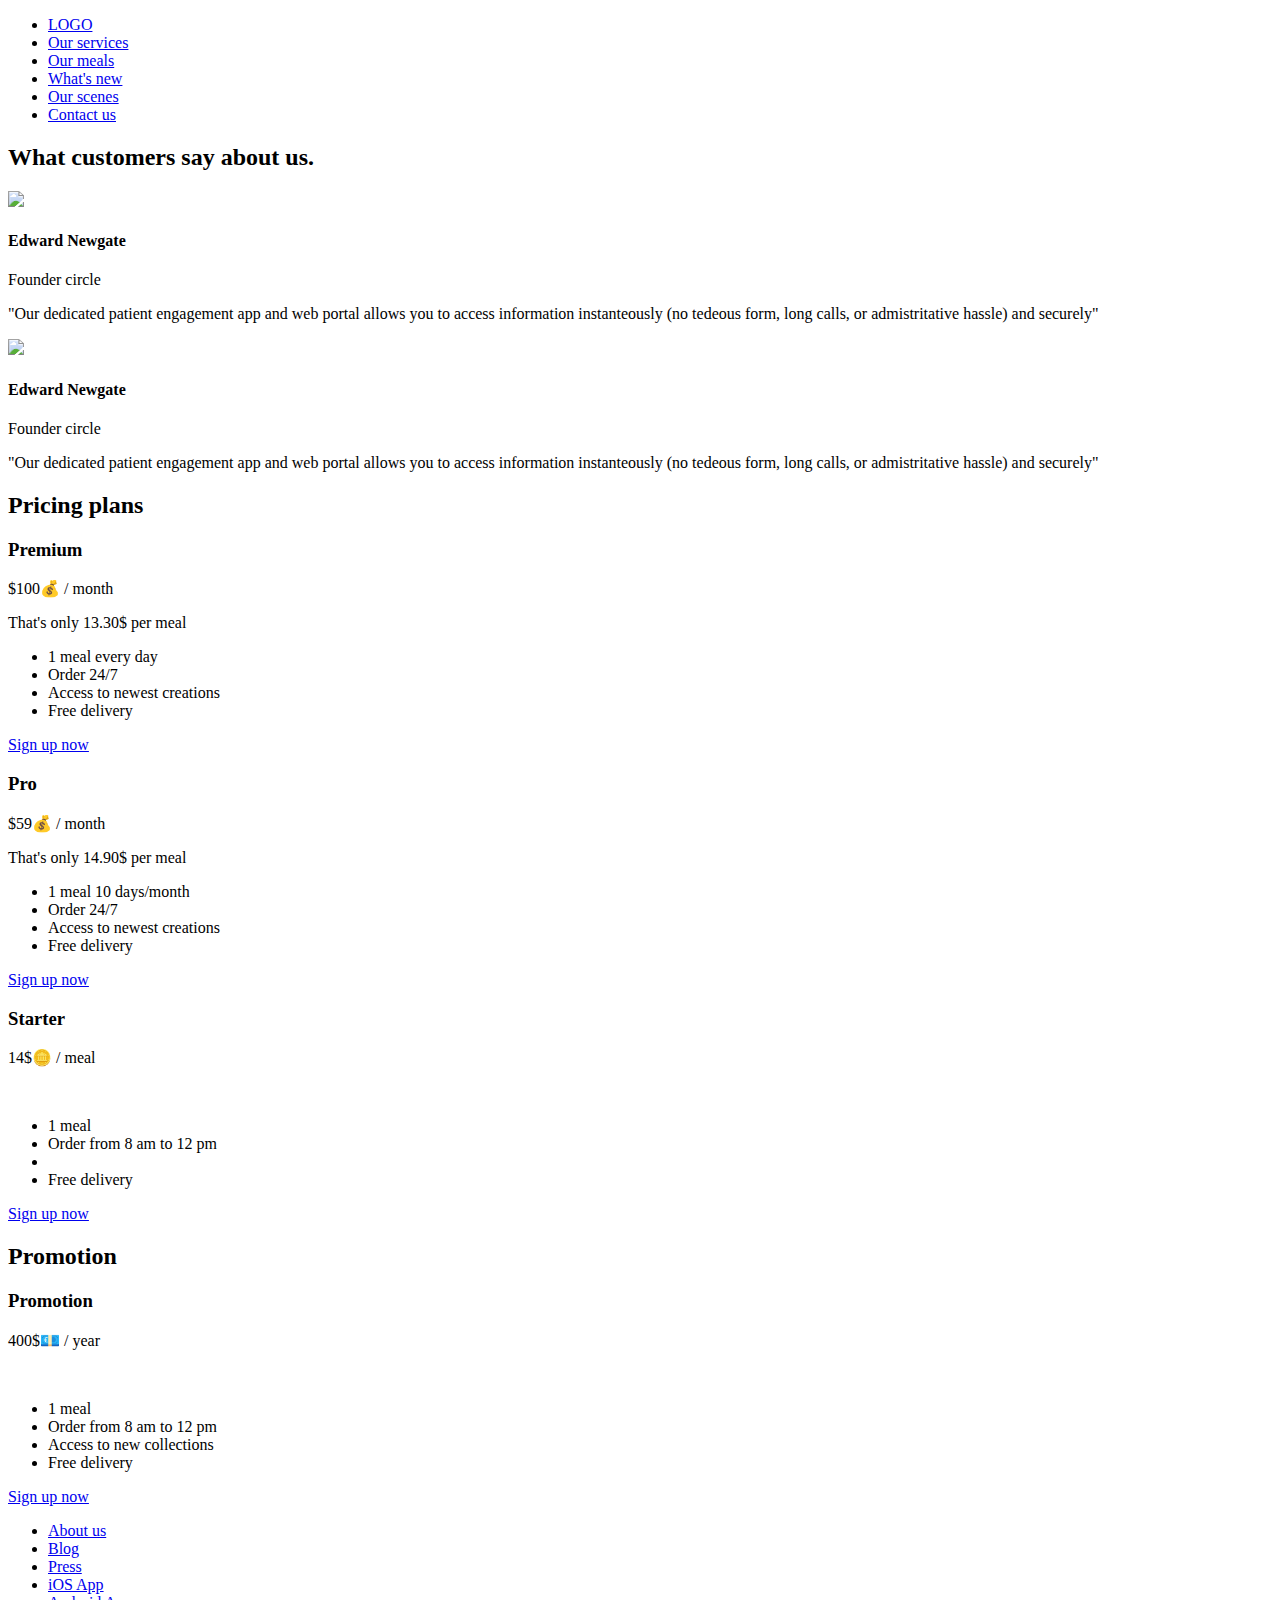
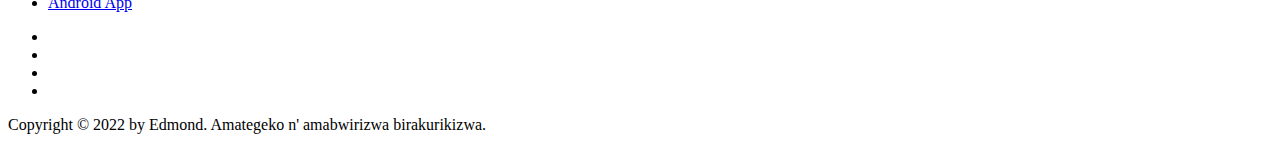
==== contact.html @ 677de70f "contact us page" ====
<!DOCTYPE html>
<html lang="en">
<head>
    <meta charset="UTF-8">
    <meta http-equiv="X-UA-Compatible" content="IE=edge">
    <meta name="viewport" content="width=device-width, initial-scale=1.0">
    <link rel="stylesheet" type="text/css" href="css/queries.css">
    <link rel="stylesheet" type="text/css" href="css/style.css">
    <title>Document</title>
</head>
<body>
    <header>
        <nav>
            <ul class="other-nav sticky">
                <li><a href="index.html">LOGO</a></li>
                <li class="middle-nav"><a href="service.html" class="for-adress">Our services</a></li>
                <li class="middle-nav"><a href="meals.html" class="for-adress">Our meals</a></li>
                <li class="middle-nav"><a href="new.html" class="for-adress">What's new</a></li>
                <li class="middle-nav"><a href="scenes.html" class="for-adress">Our scenes</a></li>
                <li><a href="contact.html">Contact us</a></li>
            </ul>
        </nav>
    </header>

    <section class="section-contact">
        <div class="row">
            <h2>What customers say about us.</h2>
            <div class="contact-underline"></div>
        </div>

        <div class="row">
            <div class="container-customer">
                <div class="col">
                    <div class="edward-founder">
                        <img src="img/Mask Group.png">
                        <div class="both-both">
                            <h4 class="edward">Edward Newgate</h4>
                            <p class="founder">Founder circle</p>
                        </div>
                    </div>
                </div>
                <div class="col">
                    <p class="comment">"Our dedicated patient engagement app and web portal allows you to access information  instanteously (no tedeous form, long calls, or admistritative hassle) and securely" </p>
                </div>
            </div>
       
            <div class="container-customer">
                <div class="col">
                    <div class="edward-founder">
                        <img src="img/Mask Group.png">
                        <div class="both-both">
                            <h4 class="edward">Edward Newgate</h4>
                            <p class="founder">Founder circle</p>
                        </div>
                    </div>
                </div>
                <div class="col">
                    <p class="comment">"Our dedicated patient engagement app and web portal allows you to access information  instanteously (no tedeous form, long calls, or admistritative hassle) and securely" </p>
                </div>
            </div>
        </div>

        <div class="row">
            <h2>Pricing plans</h2>
            <div class="contact-underline"></div>
        </div>

        <div class="row plans-flex">
            <div class="col">
                <div class="plan-box">
                    <div>
                        <h3>Premium</h3>
                        <p class="plan-price">$100💰 <span>/ month</span></p>
                        <p class="plan-price-meal">That's only 13.30$ per meal</p>
                    </div>
                    <div>
                        <ul>
                            <li>1 meal every day</li>
                            <li>Order 24/7</li>
                            <li>Access to newest creations</li>
                            <li>Free delivery</li>
                        </ul>
                    </div>
                    <div>
                        <a href="#" class="btn btn-big">Sign up now</a>
                    </div>
                </div>
            </div>
            <div class="col">
                <div class="plan-box">
                    <div>
                        <h3>Pro</h3>
                        <p class="plan-price">$59💰 <span>/ month</span></p>
                        <p class="plan-price-meal">That's only 14.90$ per meal</p>
                    </div>
                    <div>
                        <ul>
                            <li>1 meal 10 days/month</li>
                            <li>Order 24/7</li>
                            <li>Access to newest creations</li>
                            <li>Free delivery</li>
                        </ul>
                    </div>
                    <div>
                        <a href="#" class="btn btn-small">Sign up now</a>
                    </div>
                </div>
            </div>
            <div class="col">
                <div class="plan-box">
                    <div>
                        <h3>Starter</h3>
                        <p class="plan-price">14$🪙 <span>/ meal</span></p>
                        <p class="plan-price-meal">&nbsp;</p>
                    </div>
                    <div>
                        <ul>
                            <li>1 meal</li>
                            <li>Order from 8 am to 12 pm</li>
                            <li></li>
                            <li>Free delivery</li>
                        </ul>
                    </div>
                    <div>
                        <a href="#" class="btn btn-small">Sign up now</a>
                    </div>
                </div>
            </div>
        </div>

        <div class="row">
            <h2>Promotion</h2>
            <div class="contact-underline"></div>
        </div>
        <div class="row">
            <div class="prom-box">
                <div>
                    <h3>Promotion</h3>
                    <p class="plan-price">400$💶 <span>/ year</span></p>
                    <p class="plan-price-meal">&nbsp;</p>
                </div>
                <div>
                    <ul>
                        <li>1 meal</li>
                        <li>Order from 8 am to 12 pm</li>
                        <li>Access to new collections</li>
                        <li>Free delivery</li>
                    </ul>
                </div>
                <div>
                    <a href="#" class="btn btn-small">Sign up now</a>
                </div>
            </div>
        </div>
    </section>

    
    <footer>
        <div class="row">
            <div class="col">
                <ul class="footer-nav">
                    <li><a href="#">About us</a></li>
                    <li><a href="#">Blog</a></li>
                    <li><a href="#">Press</a></li>
                    <li><a href="#">iOS App</a></li>
                    <li><a href="#">Android App</a></li>
                </ul>
            </div>
            <div class="col">
                <ul class="social-links" id="contact">
                    <li><a href="#"><i class="ion-social-facebook"></i></a></li>
                    <li><a href="#"><i class="ion-social-twitter"></i></a></li>
                    <li><a href="#"><i class="ion-social-googleplus"></i></a></li>
                    <li><a href="#"><i class="ion-social-instagram"></i></a></li>
                </ul>
            </div>
        </div>
        <div class="row">
            <p>
                Copyright &copy; 2022 by Edmond. Amategeko n' amabwirizwa birakurikizwa.
            </p>
        </div>
    </footer>
   
</body>
</html>
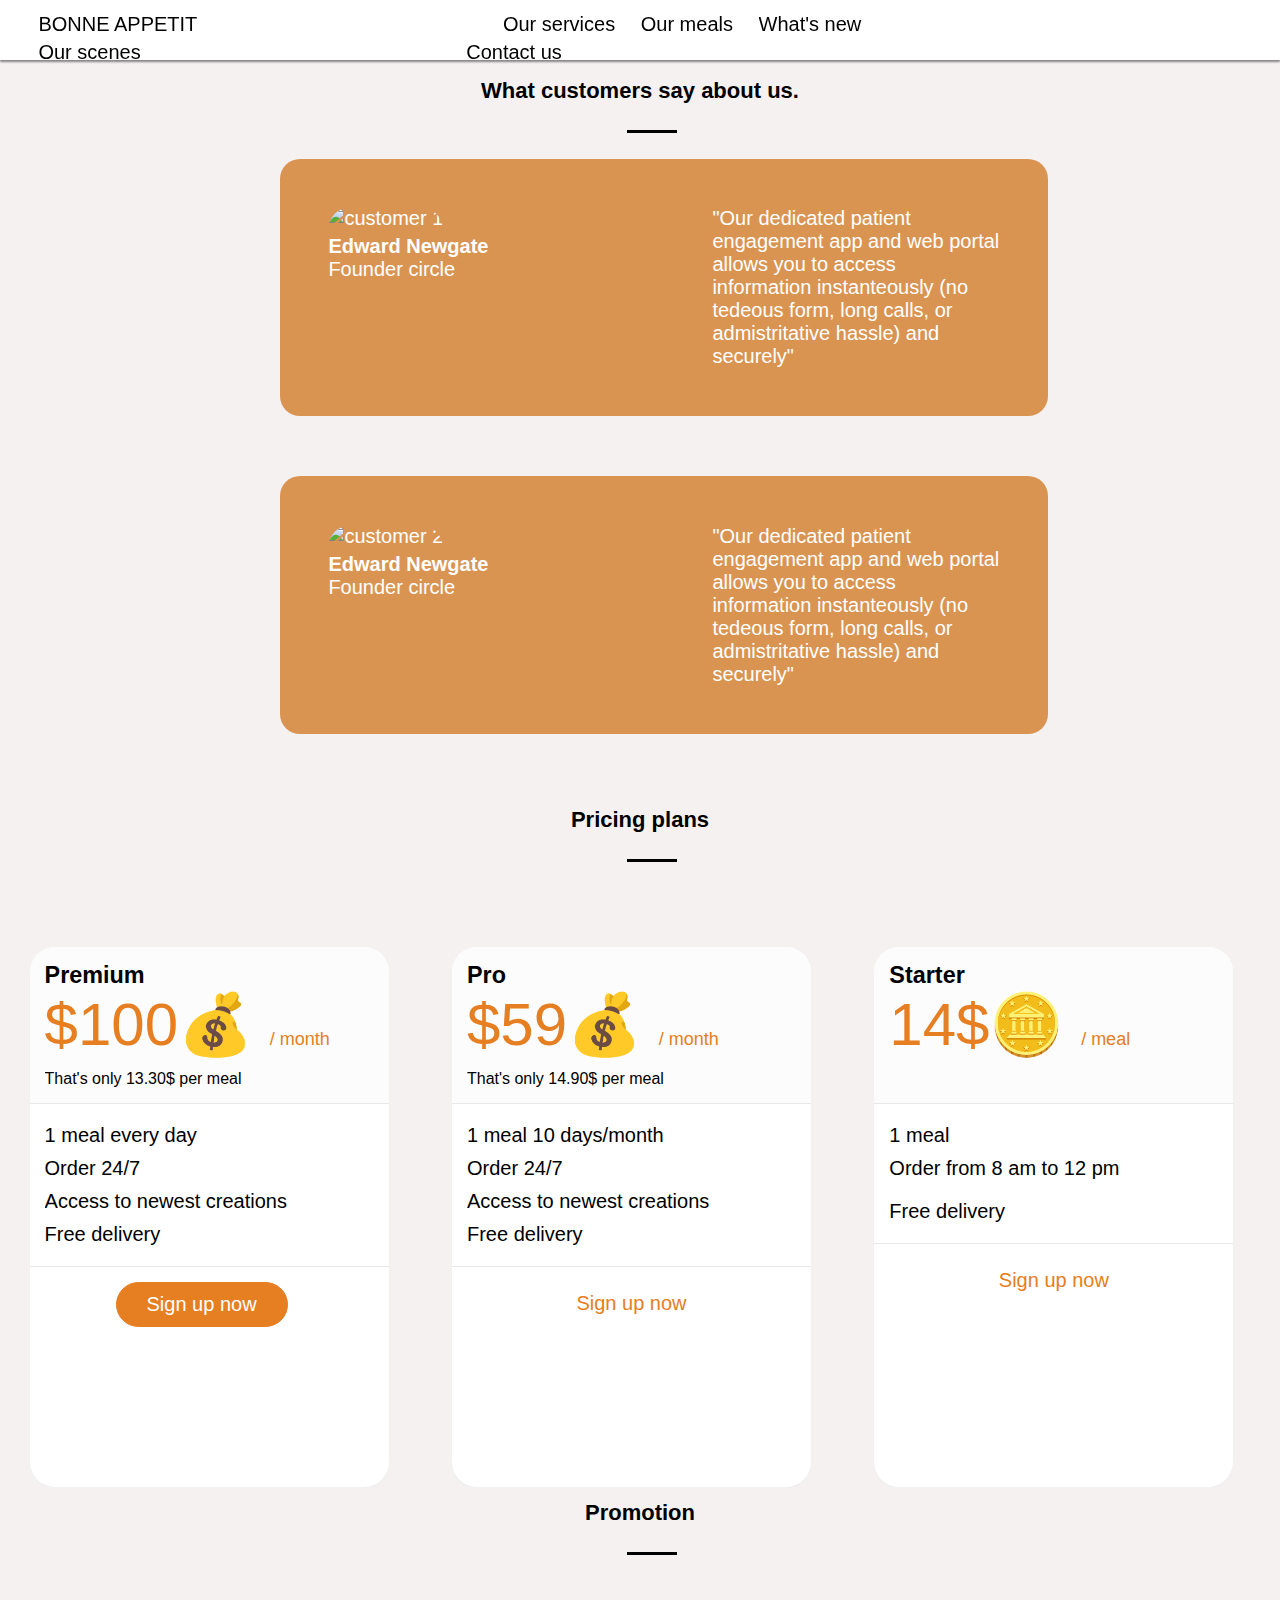
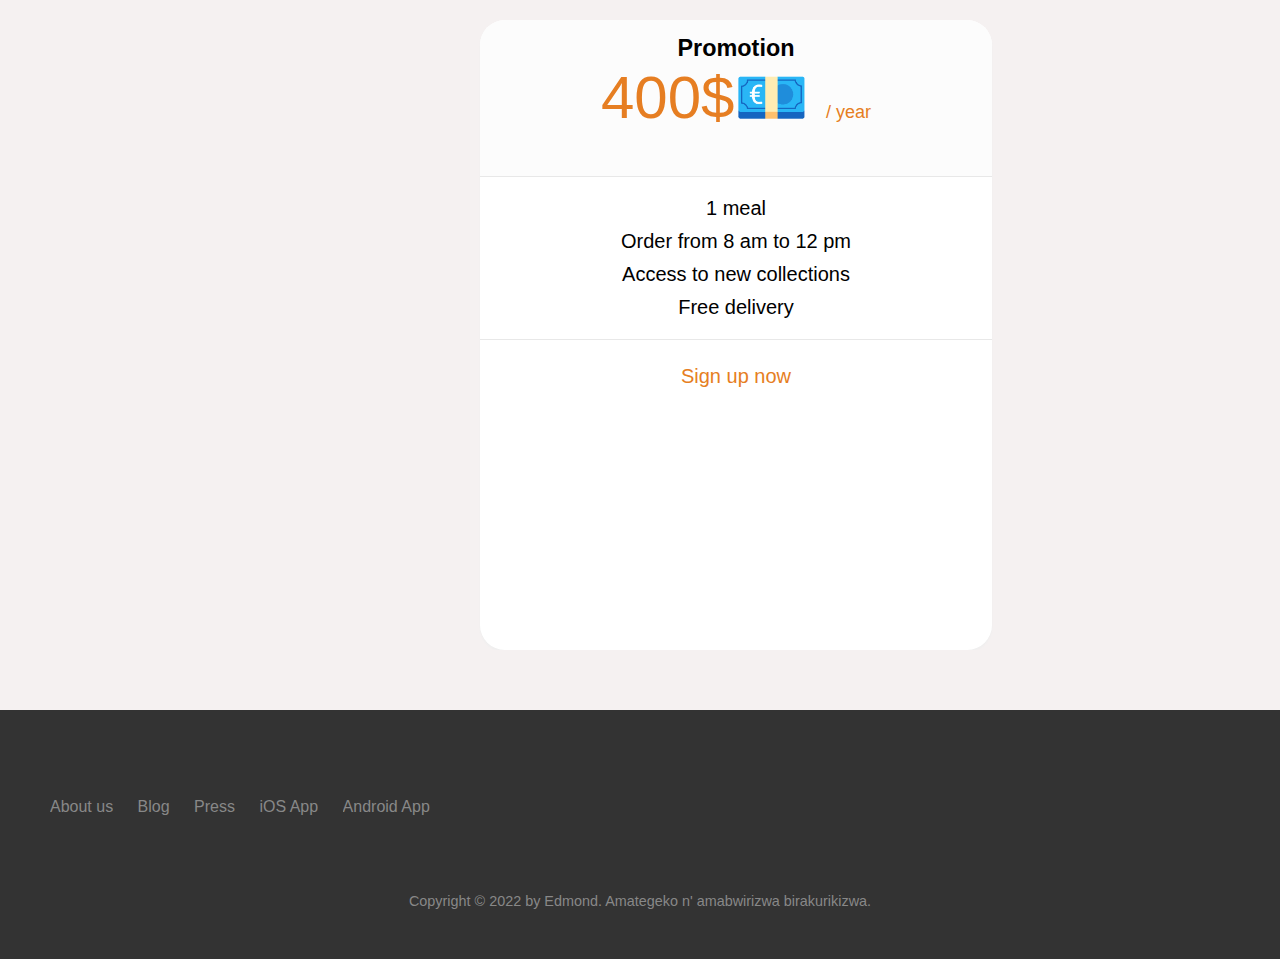
==== commit 973cba19: "removing somethings" ====
--- a/contact.html
+++ b/contact.html
@@ -6,13 +6,14 @@
     <meta name="viewport" content="width=device-width, initial-scale=1.0">
     <link rel="stylesheet" type="text/css" href="css/queries.css">
     <link rel="stylesheet" type="text/css" href="css/style.css">
+    <link rel="stylesheet" type="text/css" href="css/ionicons.min.css">
     <title>Document</title>
 </head>
 <body>
     <header>
         <nav>
             <ul class="other-nav sticky">
-                <li><a href="index.html">LOGO</a></li>
+                <li><a href="index.html">BONNE APPETIT</a></li>
                 <li class="middle-nav"><a href="service.html" class="for-adress">Our services</a></li>
                 <li class="middle-nav"><a href="meals.html" class="for-adress">Our meals</a></li>
                 <li class="middle-nav"><a href="new.html" class="for-adress">What's new</a></li>
@@ -32,10 +33,10 @@
             <div class="container-customer">
                 <div class="col">
                     <div class="edward-founder">
-                        <img src="img/Mask Group.png">
+                        <img src="img/Mask Group.png" alt="customer 1">
                         <div class="both-both">
-                            <h4 class="edward">Edward Newgate</h4>
-                            <p class="founder">Founder circle</p>
+                            <h4>Edward Newgate</h4>
+                            <p>Founder circle</p>
                         </div>
                     </div>
                 </div>
@@ -46,16 +47,16 @@
        
             <div class="container-customer">
                 <div class="col">
-                    <div class="edward-founder">
-                        <img src="img/Mask Group.png">
-                        <div class="both-both">
-                            <h4 class="edward">Edward Newgate</h4>
-                            <p class="founder">Founder circle</p>
+                    <div>
+                        <img src="img/Profile_Avatar.png" alt="customer 2">
+                        <div>
+                            <h4>Edward Newgate</h4>
+                            <p>Founder circle</p>
                         </div>
                     </div>
                 </div>
                 <div class="col">
-                    <p class="comment">"Our dedicated patient engagement app and web portal allows you to access information  instanteously (no tedeous form, long calls, or admistritative hassle) and securely" </p>
+                    <p>"Our dedicated patient engagement app and web portal allows you to access information  instanteously (no tedeous form, long calls, or admistritative hassle) and securely" </p>
                 </div>
             </div>
         </div>
@@ -132,7 +133,7 @@
             <h2>Promotion</h2>
             <div class="contact-underline"></div>
         </div>
-        <div class="row">
+        <div class="row promotion">
             <div class="prom-box">
                 <div>
                     <h3>Promotion</h3>
--- a/css/queries.css
+++ b/css/queries.css
@@ -0,0 +1,78 @@
+
+/* * Big tablet to 1200px (widths smaller taht the 1141px row) */
+/* @media only screen and (max-width:1200px) {
+    nav ul li:first-child {
+        margin-right: 12rem;
+    }
+    nav ul li:nth-child(5) {
+        margin-right: 12rem;
+    }
+} */
+
+/* Small tablets to big tablets : from 768 to 1023 */
+/* @media only screen and (max-width: 1023px) {
+    nav ul li:first-child {
+        margin-right: 9rem;
+    }
+    nav ul li:nth-child(5) {
+        margin-right: 4rem;
+    }
+    .words-header {
+        top: 50%;
+        left: 60%;
+        transform: translate(-55%,-50%);
+    }
+    .words-header h1 {
+        font-size: 140%;
+    }
+    .words-header:nth-child(2) {
+        font-size: 80%;
+    }
+}
+
+@media only screen and (max-width: 864px) {
+    nav ul li:first-child {
+        margin-right: 5rem;
+    }
+    nav ul li:nth-child(5) {
+        margin-right: 2rem;
+    }
+}
+
+@media only screen and (max-width: 742px) {
+    nav ul li:first-child {
+        margin-right: 2rem;
+    }
+    nav ul li:nth-child(5) {
+        margin-right: 1rem;
+    }
+    .words-header:nth-child(2) {
+        font-size: 70%;
+    }
+}
+@media only screen and (max-width: 663px) {
+    nav ul li:first-child {
+        margin-right: 1rem;
+    }
+    nav ul li:nth-child(5) {
+        margin-right: 1rem;
+    }
+}
+@media only screen and (max-width: 480px) {
+    
+    ul .middle-nav,
+    li:last-child {
+        display: block;
+        transform: translate(60%,-90%);
+    }
+    .words-header h1 {
+        font-size: 125%;
+    }
+    .words-header:nth-child(2) {
+        font-size: 50%;
+    }
+} 
+
+
+ */
+
--- a/css/style.css
+++ b/css/style.css
@@ -0,0 +1,770 @@
+* {
+    margin: 0;
+    padding: 0;
+    box-sizing: border-box;
+    overflow-x: hidden;
+}
+
+html {
+    background-color: rgb(245, 241, 241);
+    color: #fff;
+    font-family: 'Lato','Arial', sans-serif;
+    font-weight: 300;
+    font-size: 20px;
+}
+
+.official-header {
+    background-image: linear-gradient(rgba(54, 50, 50, 0.7),rgba(54, 50, 50, 0.7)), url(../img/header1.jpg);
+    background-size: cover;
+    background-position: center;
+    height: 100vh;
+    background-attachment: fixed;
+}
+
+.clearfix {zoom: 1;}
+.clearfix:after {
+    content: '.';
+    clear: both;
+    display: block;
+    height: 0;
+    visibility: hidden;
+}
+
+nav {
+   width: 100%;
+    padding-top: 2rem;
+    padding-left: 3rem;
+}
+nav .main-nav li {
+    display: inline-block;
+}
+
+nav .other-nav li {
+    color: #000;
+    display: inline-block;
+}
+
+.other-nav li a {
+    color: #000;
+}
+
+.middle-nav {
+    padding-right: 1rem;
+    /* transform: translate(60%,20%); */
+}
+
+nav ul li:first-child {
+    margin-right: 15rem;
+}
+nav ul li:nth-child(5) {
+    margin-right: 15rem;
+}
+/* nav ul li:last-child {
+    transform: translate(80%,20%);
+} */
+
+ul li a {
+    text-decoration: none;
+    color: #fff;
+}
+
+
+
+/*   sticky navi*/
+.sticky {
+    position: fixed;
+    top: 0;
+    left: 0;
+    height: 3rem;
+    padding-top: 1%;
+    padding-left: 3%;
+    width: 100%;
+    background-color: rgba(255, 255 ,255 , 0.98);
+    box-shadow: 0 2px 2px #858484;
+    /* z-index: 9999; */
+}
+.sticky .main-nav {
+    float: right;
+    list-style: none;
+    margin-top: 18px;
+}
+
+
+
+
+
+
+.words-header {
+    position: absolute;
+    width: 100%;
+    top: 50%;
+    left: 60%;
+    transform: translate(-45%,-20%);
+}
+
+.words-header h1 {
+    margin-bottom: 0.5rem;
+}
+
+.words-header:nth-child(2) {
+    margin-top: 1.87rem;
+}
+
+
+
+
+.row {
+    width: 100%;
+}
+
+
+
+/*---------------------------*/
+/*------section-services-------*/
+/*----------------------------*/
+
+.section-services {
+    background-color: rgb(245, 241, 241);
+    color: #000;
+    margin-bottom: 4rem;
+}
+
+
+
+.section-services .heading-services {
+    padding: 1.25rem 3.1rem;
+    transform: translate(40%,20%);
+}
+.heading-underline {
+    width: 2rem;
+    height: 0.12rem;
+    background-color: black;
+    margin: 1rem auto 0;
+    transform: translate(30px);
+}
+.long-copy {
+    padding-left: 10%;
+    padding-top: 3%;
+    opacity: 95%;
+    margin-bottom: 1.5rem;
+}
+
+.box-service .col {
+    width: 25%;
+    margin: 0.62rem;
+    justify-content: center;
+}
+.section-services .box-service {
+    display: flex;
+    width: 80%;
+    justify-content: center;
+    margin: 30px 0 0px 120px;
+}
+
+.re-img {
+    width: 100%;
+}
+/* width: 100%;
+    height: 50%;
+    overflow: hidden;
+} */
+.re-img img {
+    width: 100%;
+    height: 100%;
+    object-fit: cover;
+
+}
+.col .service-box{
+    /* flex: 4; */
+    border-radius: 10px;
+    width: 100%;
+    background-color: #ffffff;
+    padding: 5%;
+    box-shadow: 0 2px 2px #e6e3e3;
+}
+.col img {
+    border-top-left-radius: 30px;
+    border-top-right-radius: 30px;
+}
+ 
+.col:hover {
+    opacity: 1;
+    transform: scale(1.01);
+    z-index: -1;
+}
+
+/*---------------------------*/
+/*------section-meals-------*/
+/*----------------------------*/
+
+
+
+
+.section-meals {
+    padding: 0;
+}
+.meals-showcase {
+    width: 100%;
+    overflow-y: hidden;
+}
+.meals-showcase li {
+    display: block;
+    float: left;
+    width: 25%;
+}
+
+.meal-photo {
+    width: 100%;
+    margin: 0;
+    overflow: hidden;
+    background-color: #000;
+}
+.meal-photo img {
+    opacity: 0.7;
+    width: 100%;
+    height: 15rem;
+    transform: scale(1.15);
+    transition: transform 1s, opacity 1s;
+}
+.meal-photo img:hover {
+    opacity: 1;
+    transform: scale(1.03);
+}
+
+/*---------------------------*/
+/*------section-recipes-------*/
+/*----------------------------*/
+
+.section-recipes {
+    margin-top: 5%;
+    color: #000;
+    margin-bottom: 5%;
+}
+.section-recipes h2 {
+    text-align: center;
+    margin-bottom: 2%;
+}
+
+.recipes-underline {
+    height: 0.15rem;
+    width: 2.5rem;
+    background-color: #000000;
+    margin-left: 47%;
+    margin-top: 0rem;
+    margin-bottom: 4%;
+}
+
+
+
+
+.div-specify h3 {
+    opacity: 80%;
+    text-align: center;
+}
+
+.section-recipes .recipes-flex {
+    display: flex;
+    width: 80%;
+    height: 50vh;
+    justify-content: center;
+    margin: 30px 0 0px 160px;
+}
+
+.section-recipes .col {
+    width: 25%;
+    /* z-index: -1; */
+    margin: 10px;
+    justify-content: center;
+    
+}
+
+.section-recipes .inside-recipe {
+    border-radius: 0px 10px;
+    width: 100%;
+    height: 50%;
+    background-color: #ffffff;
+    padding: 8%;
+    box-shadow: 0 2px 2px #e6e3e3;
+}
+
+.col .recipe-img {
+    border-radius: 15px 15px 0px 0px;
+    width: 100%;
+    height: 50%;
+    overflow: hidden;
+}
+.recipe-img img {
+    width: 100%;
+    height: 100%;
+    object-fit: cover;
+    /* overflow: hidden; */
+    /* 9 */
+}
+
+
+/* .section-recipes img {
+    border-top-left-radius: 30px;
+    border-top-right-radius: 30px;
+    transform: scale(1);
+    transition: transform 1s, opacity 1s;
+}
+.section-recipes img:hover {
+    opacity: 1;
+    transform: scale(1.1);
+    border-top-left-radius: 30px;
+    border-top-right-radius: 30px;
+} */
+
+/*---------------------------*/
+/*------section-night-------*/
+/*----------------------------*/
+/* 
+
+.section-night {
+    background-image: linear-gradient(rgba(0, 0, 0, 0.8), rgba(0, 0, 0, 0.85)), url(../img/party.jpg);
+    background-size: cover;
+    color: #fff;
+    background-attachment: fixed;
+    height: 50vh;
+} */
+
+
+/*---------------------------*/
+/*------section-new-------*/
+/*----------------------------*/
+
+.section-new {
+    margin-top: 5%;
+    color: #000;
+}
+.section-new h2 {
+    text-align: center;
+    margin-bottom: 2%;
+}
+
+.new-underline {
+    height: 0.15rem;
+    width: 2.5rem;
+    background-color: #000000;
+    margin-left: 49%;
+    margin-top: 0rem;
+    margin-bottom: 4%;
+}
+
+
+.section-new .div-divide {
+    display: flex;
+    /* width: 100%; */
+    border-radius: 20px;
+    width: 80%;
+    background-color: #fff;
+    color: #000;
+    height: 400px;
+    /* height: 40%; */
+    /* padding: 5%;
+    padding: 5%; */
+    margin-left: 10%;
+    margin-bottom: 3%;
+}
+.new-span {
+    width: 50%;
+    /* padding: 5%; */
+    overflow: hidden;
+}
+
+
+.new-span img {
+    width: 100%;
+    height: 100%;
+    object-fit: cover;
+    justify-content: center;
+    text-align: center;
+}
+.new-span h2 {
+    text-align: center;
+}
+
+.div-divide .new-words {
+    padding: 6% 4%;
+}
+
+/*---------------------------*/
+/*------section-scenes-------*/
+/*----------------------------*/
+
+
+.section-scenes {
+    margin-top: 2%;
+    color: #000;
+}
+
+
+.scene-underline {
+    height: 0.15rem;
+    width: 2.5rem;
+    background-color: #000000;
+    margin-left: 49%;
+    margin-top: 0rem;
+    margin-bottom: 2%;
+}
+
+
+.section-scenes h2 {
+    text-align: center;
+    margin-top: 1%;
+    margin-bottom: 2%;
+}
+
+.section-scenes .scenes-teach {
+    border-radius: 20px;
+    /* height: 90%;
+    width: 80%; */
+    margin-left: 11rem;
+    margin-bottom: 4rem;
+    background-color: #fff;
+    width: 70%;
+    color: #000;
+    height: 100%;
+}
+
+.div-learn h2 {
+    padding: 0.5rem;
+    margin-bottom: 1rem;
+}
+
+.teach-words {
+    padding: 1.8rem;
+}
+
+.div-teach {
+    display: flex;
+    width: 100%;
+}
+.div-teach .divto-teach {
+    width: 50%;
+    overflow-y: hidden;
+    /* height: 80%; */
+}
+.divto-teach img {
+    width: 100%;
+    height: 100%;
+    object-fit: cover;
+    justify-content: center;
+    text-align: center;
+}
+
+
+
+/*---------------------------*/
+/*------section-contact-------*/
+/*----------------------------*/
+
+
+.section-contact {
+    margin-top: 2%;
+    color: #000;
+}
+
+
+.contact-underline {
+    height: 0.15rem;
+    width: 2.5rem;
+    background-color: #000000;
+    margin-left: 49%;
+    /* margin-top: 0rem; */
+    margin-bottom: 2%;
+}
+
+
+.section-contact h2 {
+    text-align: center;
+    margin-top: 1%;
+    margin-bottom: 2%;
+    font-size: 110%;
+}
+.container-customer {
+    display: flex;
+    /* width: 60%; */
+    border-radius: 20px;
+    width: 60%;
+    /* width: 80%; */
+    background-color: #da9452;
+    color: #ffffff;
+    height: 40%;
+    margin-left: 14rem;
+    margin-bottom: 3rem;
+    /* padding-left: 5%;
+    padding-bottom: 5%; */
+    /* margin-left: 10%;
+    margin-bottom: 3%; */
+}
+
+.container-customer .col {
+    padding: 5%;
+    width: 50%;
+    margin: 10px;
+    justify-content: center;
+}
+/* .customer-space {
+    margin-top: ;
+} */
+
+
+.plans-flex {
+    margin-top: 3rem;
+    display: flex;
+    width: 100%;
+    overflow: hidden;
+}
+
+.plans-flex .col {
+    width: 33%;
+    height: 60vh;
+}
+
+
+.section-plans {
+    background-color: #f4f4f4;
+}
+.plan-box {
+    background-color: #fff;
+    border-radius: 25px;
+    height: 100%;
+    width: 85%;
+    margin-left: 7%;
+    box-shadow: 0 2px 2px #efefef;
+}
+.plan-box div {
+    padding: 15px;
+    border-bottom: 1px solid #e8e8e8;
+}
+
+.plan-box div:first-child {
+    background-color: #fcfcfc;
+    border-top-left-radius: 5px;
+    border-top-right-radius: 5px;
+}
+
+.plan-box div:last-child {
+    text-align: center;
+    border: 0;
+
+}
+
+.plan-price {
+    font-size: 300%;
+    margin-bottom: 10px;
+    font-weight: 100;
+    color: #e67e22;
+}
+
+.plan-price span {
+    font-size: 30%;
+    font-weight: 300;
+    
+}
+
+.plan-price-meal {
+    font-size: 80%;
+}
+
+.plan-box ul {
+    list-style: none;
+}
+.plan-box ul li {
+    padding: 5px 0;
+} 
+
+
+.prom-box {
+    background-color: #fff;
+    border-radius: 25px;
+    height: 70vh;
+    text-align: center;
+    width: 40%;
+    margin-left: 24rem;
+    margin-top: 2rem;
+    box-shadow: 0 2px 2px #efefef;
+}
+.promotion {
+    background-image: url(img/party.jpg);
+}
+
+
+.prom-box ul {
+    list-style: none;
+}
+.prom-box ul li {
+    padding: 5px 0;
+}
+
+.prom-box div {
+    padding: 15px;
+    border-bottom: 1px solid #e8e8e8;
+}
+
+.prom-box div:first-child {
+    background-color: #fcfcfc;
+    border-top-left-radius: 5px;
+    border-top-right-radius: 5px;
+}
+
+.prom-box div:last-child {
+    text-align: center;
+    border: 0;
+}
+
+
+.edward-founder img {
+    width: 30%;
+}
+
+/*------------------------------*/
+/*BUTTONS*/
+/*------------------------------*/
+
+.btn:link,
+.btn:visited,
+input[type=submit] {
+    display: inline-flex;
+    padding: 10px 30px;
+    font-weight: 300;
+    text-decoration: none;
+    border-radius: 200px;
+    transition: background-color 0.2s, border 0.2s, color 0.2s;
+}
+
+.btn-big:link,
+.btn-big:visited,
+input[type=submit] {
+    background-color: #e67e22;
+    border: 1px solid #e67e22;
+    color: #fff;
+    margin-right: 15px;
+}
+.btn-small:link,
+.btn-small:visited {
+    background-color: 1px solid #e67e22;
+    color: #e67e22;
+}
+.btn:hover,
+.btn:active,
+input[type=submit]:hover,
+input[type=submit]:active {
+    background-color: #cf6d17;
+}
+.btn-small:hover,
+.btn-small:active {
+    border: 1px solid #cf6d17;
+    color: #fff;
+}
+
+
+
+
+
+/*---------------------------*/
+/*------footer-------*/
+/*----------------------------*/
+
+footer {
+    background-color: #333;
+    padding: 50px;
+    margin-top: 3rem;
+    font-size: 80%;
+
+}
+
+.footer-nav {
+    list-style: none;
+    float: left;
+}
+
+.social-links {
+    list-style: none;
+    float: right;
+}
+
+.footer-nav li,
+.social-links li {
+    display: inline-block;
+    margin-right: 20px;
+
+}
+
+.footer-nav li:last-child,
+.social-links li:last-child {
+    margin-right: 0;
+    margin-top: 10%;
+}
+
+
+.footer-nav li a:link,
+.footer-nav li a:visited,
+.social-links li a:link,
+.social-links li a:visited {
+    text-decoration: none;
+    border: none;
+    color: #888; 
+    transition: color 0.5s;
+}
+
+.footer-nav li a:hover,
+.footer-nav li a:active {
+    color: #ddd;
+}
+
+.social-links li a:link,
+.social-links li a:visited {
+    font-size: 180%;
+}
+
+.ion-social-facebook,
+.ion-social-twitter,
+.ion-social-googleplus,
+.ion-social-instagram {
+    transition: color 0.5s;
+}
+
+
+
+.ion-social-facebook:hover {
+    color: #3b5998;
+}
+
+.ion-social-twitter:hover {
+    color: #00aced;
+}
+
+.ion-social-googleplus:hover {
+    color: #dd4d39;
+}
+
+.ion-social-instagram:hover {
+    color: #517fa4;
+}
+
+
+footer p {
+    color: #888;
+    text-align: center;
+    font-size: 90%;
+    margin-top: 20px;
+}
+
+
+@media only screen and (min-width: 480px) {
+    
+    .section-services{
+        width: 100vw;
+    }  
+    .section-services .box-service{
+        width: 90%;
+        display: flex;
+        justify-content: center;
+    }
+  .section-services .box-service .col{
+      width: 70%;
+      margin: 2rem;
+  }
+}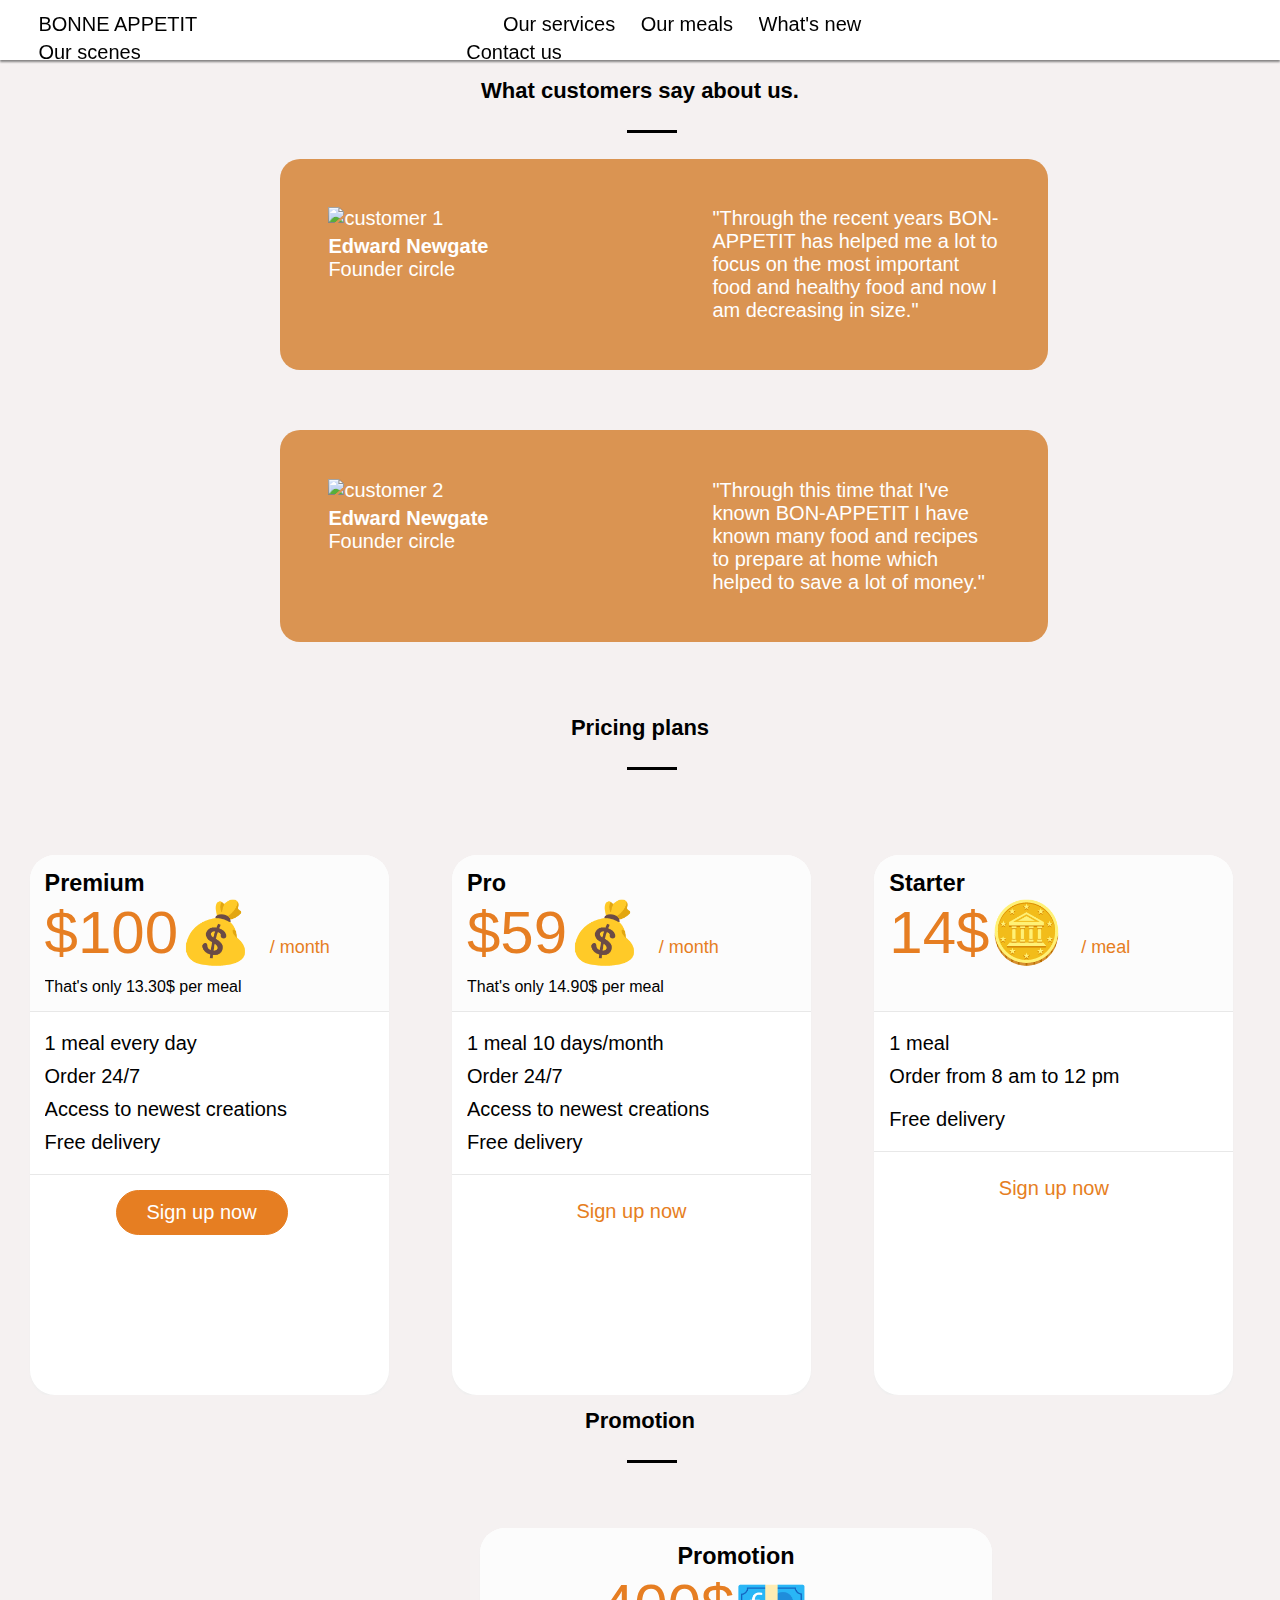
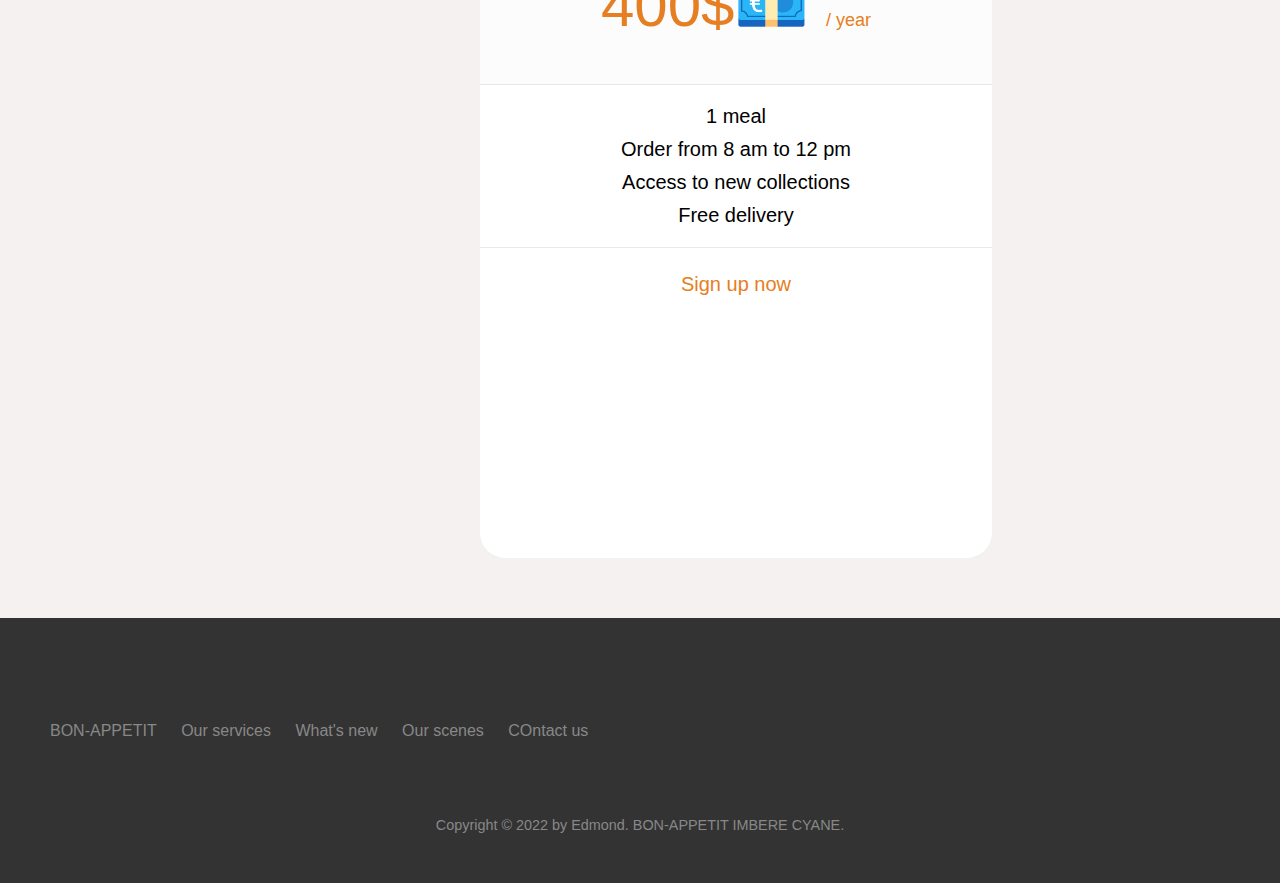
==== commit 757a9c5a: "final" ====
--- a/contact.html
+++ b/contact.html
@@ -41,7 +41,7 @@
                     </div>
                 </div>
                 <div class="col">
-                    <p class="comment">"Our dedicated patient engagement app and web portal allows you to access information  instanteously (no tedeous form, long calls, or admistritative hassle) and securely" </p>
+                    <p>"Through the recent years BON-APPETIT has helped me a lot to focus on the most important food and healthy food and now I am decreasing in size." </p>
                 </div>
             </div>
        
@@ -56,7 +56,7 @@
                     </div>
                 </div>
                 <div class="col">
-                    <p>"Our dedicated patient engagement app and web portal allows you to access information  instanteously (no tedeous form, long calls, or admistritative hassle) and securely" </p>
+                    <p>"Through this time that I've known BON-APPETIT I have known many food and recipes to prepare at home which helped to save a lot of money." </p>
                 </div>
             </div>
         </div>
@@ -160,11 +160,11 @@
         <div class="row">
             <div class="col">
                 <ul class="footer-nav">
-                    <li><a href="#">About us</a></li>
-                    <li><a href="#">Blog</a></li>
-                    <li><a href="#">Press</a></li>
-                    <li><a href="#">iOS App</a></li>
-                    <li><a href="#">Android App</a></li>
+                    <li><a href="index.html">BON-APPETIT</a></li>
+                    <li><a href="service.html">Our services</a></li>
+                    <li><a href="new.html">What's new</a></li>
+                    <li><a href="scenes.html">Our scenes</a></li>
+                    <li><a href="contact.html">COntact us</a></li>
                 </ul>
             </div>
             <div class="col">
@@ -178,7 +178,7 @@
         </div>
         <div class="row">
             <p>
-                Copyright &copy; 2022 by Edmond. Amategeko n' amabwirizwa birakurikizwa.
+                Copyright &copy; 2022 by Edmond. BON-APPETIT IMBERE CYANE.
             </p>
         </div>
     </footer>
--- a/css/queries.css
+++ b/css/queries.css
@@ -1,16 +1,16 @@
 
 /* * Big tablet to 1200px (widths smaller taht the 1141px row) */
-/* @media only screen and (max-width:1200px) {
+@media only screen and (max-width:1200px) {
     nav ul li:first-child {
         margin-right: 12rem;
     }
     nav ul li:nth-child(5) {
         margin-right: 12rem;
     }
-} */
+}
 
 /* Small tablets to big tablets : from 768 to 1023 */
-/* @media only screen and (max-width: 1023px) {
+@media only screen and (max-width: 1023px) {
     nav ul li:first-child {
         margin-right: 9rem;
     }
@@ -74,5 +74,5 @@
 } 
 
 
- */
 
+
--- a/css/style.css
+++ b/css/style.css
@@ -50,7 +50,6 @@
 
 .middle-nav {
     padding-right: 1rem;
-    /* transform: translate(60%,20%); */
 }
 
 nav ul li:first-child {
@@ -59,9 +58,7 @@
 nav ul li:nth-child(5) {
     margin-right: 15rem;
 }
-/* nav ul li:last-child {
-    transform: translate(80%,20%);
-} */
+
 
 ul li a {
     text-decoration: none;
@@ -79,9 +76,9 @@
     padding-top: 1%;
     padding-left: 3%;
     width: 100%;
+    z-index: 1;
     background-color: rgba(255, 255 ,255 , 0.98);
     box-shadow: 0 2px 2px #858484;
-    /* z-index: 9999; */
 }
 .sticky .main-nav {
     float: right;
@@ -98,7 +95,7 @@
     position: absolute;
     width: 100%;
     top: 50%;
-    left: 60%;
+    left: 55%;
     transform: translate(-45%,-20%);
 }
 
@@ -140,7 +137,7 @@
     height: 0.12rem;
     background-color: black;
     margin: 1rem auto 0;
-    transform: translate(30px);
+    transform: translate(1px);
 }
 .long-copy {
     padding-left: 10%;
@@ -156,18 +153,17 @@
 }
 .section-services .box-service {
     display: flex;
-    width: 80%;
+    width: 100%;
     justify-content: center;
-    margin: 30px 0 0px 120px;
+    margin: 30px 0 0px 30px;
 }
 
 .re-img {
-    width: 100%;
-}
-/* width: 100%;
-    height: 50%;
-    overflow: hidden;
-} */
+    height: 70%;
+    overflow-y: hidden;
+}
+
+
 .re-img img {
     width: 100%;
     height: 100%;
@@ -175,14 +171,13 @@
 
 }
 .col .service-box{
-    /* flex: 4; */
     border-radius: 10px;
     width: 100%;
     background-color: #ffffff;
     padding: 5%;
     box-shadow: 0 2px 2px #e6e3e3;
 }
-.col img {
+.col .family-img {
     border-top-left-radius: 30px;
     border-top-right-radius: 30px;
 }
@@ -190,7 +185,7 @@
 .col:hover {
     opacity: 1;
     transform: scale(1.01);
-    z-index: -1;
+    /* z-index: -1; */
 }
 
 /*---------------------------*/
@@ -272,7 +267,6 @@
 
 .section-recipes .col {
     width: 25%;
-    /* z-index: -1; */
     margin: 10px;
     justify-content: center;
     
@@ -297,36 +291,8 @@
     width: 100%;
     height: 100%;
     object-fit: cover;
-    /* overflow: hidden; */
-    /* 9 */
-}
-
-
-/* .section-recipes img {
-    border-top-left-radius: 30px;
-    border-top-right-radius: 30px;
-    transform: scale(1);
-    transition: transform 1s, opacity 1s;
-}
-.section-recipes img:hover {
-    opacity: 1;
-    transform: scale(1.1);
-    border-top-left-radius: 30px;
-    border-top-right-radius: 30px;
-} */
-
-/*---------------------------*/
-/*------section-night-------*/
-/*----------------------------*/
-/* 
-
-.section-night {
-    background-image: linear-gradient(rgba(0, 0, 0, 0.8), rgba(0, 0, 0, 0.85)), url(../img/party.jpg);
-    background-size: cover;
-    color: #fff;
-    background-attachment: fixed;
-    height: 50vh;
-} */
+    
+}
 
 
 /*---------------------------*/
@@ -354,21 +320,16 @@
 
 .section-new .div-divide {
     display: flex;
-    /* width: 100%; */
     border-radius: 20px;
     width: 80%;
     background-color: #fff;
     color: #000;
     height: 400px;
-    /* height: 40%; */
-    /* padding: 5%;
-    padding: 5%; */
     margin-left: 10%;
     margin-bottom: 3%;
 }
 .new-span {
     width: 50%;
-    /* padding: 5%; */
     overflow: hidden;
 }
 
@@ -417,8 +378,6 @@
 
 .section-scenes .scenes-teach {
     border-radius: 20px;
-    /* height: 90%;
-    width: 80%; */
     margin-left: 11rem;
     margin-bottom: 4rem;
     background-color: #fff;
@@ -443,7 +402,6 @@
 .div-teach .divto-teach {
     width: 50%;
     overflow-y: hidden;
-    /* height: 80%; */
 }
 .divto-teach img {
     width: 100%;
@@ -471,7 +429,6 @@
     width: 2.5rem;
     background-color: #000000;
     margin-left: 49%;
-    /* margin-top: 0rem; */
     margin-bottom: 2%;
 }
 
@@ -484,19 +441,14 @@
 }
 .container-customer {
     display: flex;
-    /* width: 60%; */
     border-radius: 20px;
     width: 60%;
-    /* width: 80%; */
     background-color: #da9452;
     color: #ffffff;
     height: 40%;
     margin-left: 14rem;
     margin-bottom: 3rem;
-    /* padding-left: 5%;
-    padding-bottom: 5%; */
-    /* margin-left: 10%;
-    margin-bottom: 3%; */
+    
 }
 
 .container-customer .col {
@@ -505,9 +457,7 @@
     margin: 10px;
     justify-content: center;
 }
-/* .customer-space {
-    margin-top: ;
-} */
+
 
 
 .plans-flex {
@@ -585,9 +535,6 @@
     margin-left: 24rem;
     margin-top: 2rem;
     box-shadow: 0 2px 2px #efefef;
-}
-.promotion {
-    background-image: url(img/party.jpg);
 }
 
 
